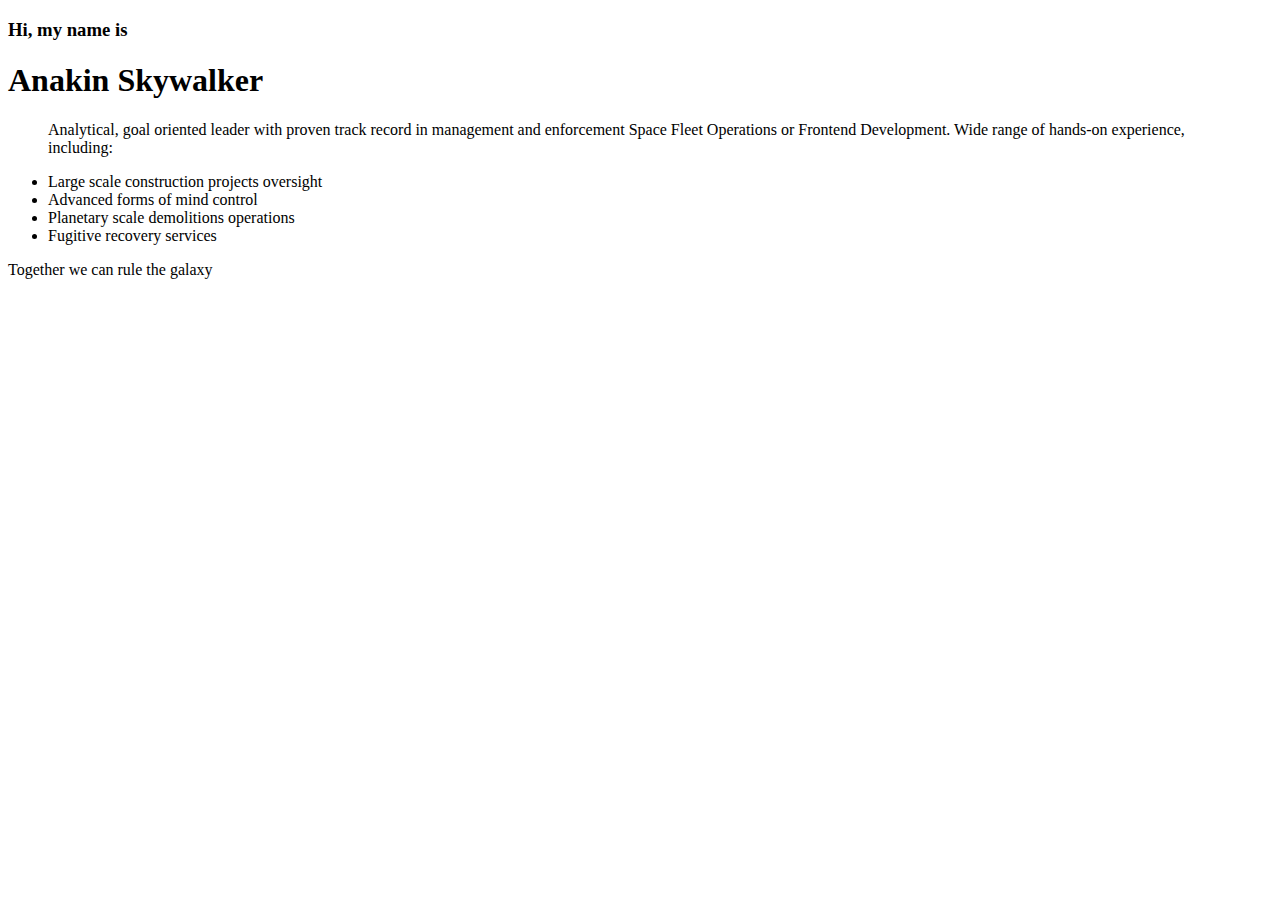
==== index.html @ 664616e5 "Create index.html" ====
<!DOCTYPE html>
<html lang="en" >
<head>
  <meta charset="UTF-8">
  <title>CodePen - w1d5</title>
  <link rel="stylesheet" href="./style.css">

</head>
<body>
<!-- partial:index.partial.html -->
<link href="https://fonts.googleapis.com/css2?family=Abril+Fatface&display=swap" rel="stylesheet">
<link href="https://fonts.googleapis.com/css2?family=Josefin+Sans&display=swap" rel="stylesheet">
<link href="https://fonts.googleapis.com/css2?family=Merriweather:ital,wght@1,900&display=swap" rel="stylesheet">

<div>
  <h3>Hi, my name is</h3> 
  <h1>Anakin Skywalker</h1>
</div>
<blockquote cite="">Analytical, goal oriented leader with proven track record in management and enforcement Space Fleet Operations or Frontend Development. Wide range of hands-on experience, including:
                  </blockquote>
<ul>
  <li>Large scale construction projects oversight</li>
  <li>Advanced forms of mind control</li>
  <li>Planetary scale demolitions operations</li>
  <li>Fugitive recovery services
</ul>
<p>Together we can rule the galaxy</p>
<!-- partial -->
  
</body>
</html>
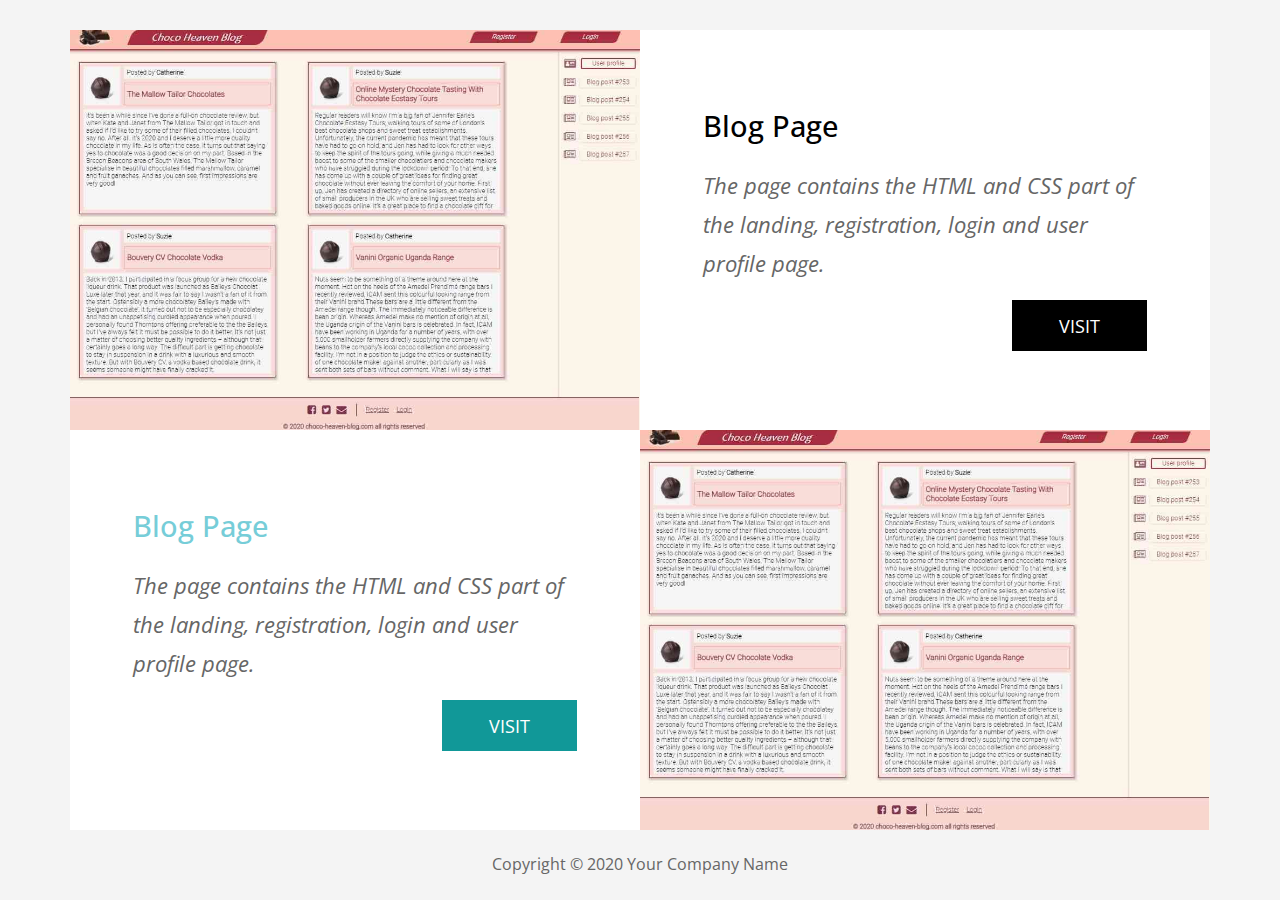
==== commit 97224c25: "page1" ====
--- a/index.html
+++ b/index.html
@@ -1,31 +1,78 @@
 <!DOCTYPE html>
-<html lang="en" >
-<head>
-  <meta charset="UTF-8">
-  <title>CodePen - w1d5</title>
-  <link rel="stylesheet" href="./style.css">
+<html lang="en">
+  <head>
+    <meta charset="utf-8" />
+    <meta name="viewport" content="width=device-width, initial-scale=1" />
 
-</head>
-<body>
-<!-- partial:index.partial.html -->
-<link href="https://fonts.googleapis.com/css2?family=Abril+Fatface&display=swap" rel="stylesheet">
-<link href="https://fonts.googleapis.com/css2?family=Josefin+Sans&display=swap" rel="stylesheet">
-<link href="https://fonts.googleapis.com/css2?family=Merriweather:ital,wght@1,900&display=swap" rel="stylesheet">
+    <title>CSS BASICS HW</title>
 
-<div>
-  <h3>Hi, my name is</h3> 
-  <h1>Anakin Skywalker</h1>
-</div>
-<blockquote cite="">Analytical, goal oriented leader with proven track record in management and enforcement Space Fleet Operations or Frontend Development. Wide range of hands-on experience, including:
-                  </blockquote>
-<ul>
-  <li>Large scale construction projects oversight</li>
-  <li>Advanced forms of mind control</li>
-  <li>Planetary scale demolitions operations</li>
-  <li>Fugitive recovery services
-</ul>
-<p>Together we can rule the galaxy</p>
-<!-- partial -->
-  
-</body>
+    <link
+      rel="stylesheet"
+      href="https://fonts.googleapis.com/css?family=Open+Sans:300,400"
+    />
+    <link rel="stylesheet" href="css/bootstrap.min.css" />
+    <link rel="stylesheet" href="css/general.css" />
+    <link rel="stylesheet" href="css/style.css" />
+  </head>
+
+  <body>
+    <div class="container">
+      <section class="row tm-section tm-card">
+        <div class="col-sm-12 col-md-12 col-lg-6 col-xl-6 p-0">
+          <div class="pic01 p-1 bg-white tm-section-min-h">
+            <!-- <h1 class="tm-text-color-white">Blog page</h1> -->
+          </div>
+        </div>
+        <div class="col-sm-12 col-md-12 col-lg-6 col-xl-6">
+          <div class="tm-flex-center p-5">
+            <div class="tm-md-flex-center">
+              <h2 class="tm-text-color-primary mb-4">Blog Page</h2>
+              <p class="tm-quote">
+                The page contains the HTML and CSS part of the landing,
+                registration, login and user profile page.
+              </p>
+              <a
+                href="https://wareg.github.io/blog-page/home.html"
+                class="btn btn-primary float-lg-right tm-md-align-center"
+                >Visit</a
+              >
+            </div>
+          </div>
+        </div>
+      </section>
+
+      <section class="row tm-section tm-card">
+        <div class="col-sm-12 col-md-12 col-lg-6 col-xl-6 p-0">
+          <div class="pic01 p-1 bg-white tm-section-min-h">
+            <!-- <h1 class="tm-text-color-white">Blog page</h1> -->
+          </div>
+        </div>
+        <div class="col-sm-12 col-md-12 col-lg-6 col-xl-6">
+          <div class="tm-flex-center p-5">
+            <div class="tm-md-flex-center">
+              <h2 class="tm-text-color-primary mb-4">Blog Page</h2>
+              <p class="tm-quote">
+                The page contains the HTML and CSS part of the landing,
+                registration, login and user profile page.
+              </p>
+              <a
+                href="#"
+                class="btn btn-primary float-lg-right tm-md-align-center"
+                >Visit</a
+              >
+            </div>
+          </div>
+        </div>
+      </section>
+
+      <div class="row">
+        <div class="col-lg-12">
+          <p class="text-center small tm-copyright-text mb-0">
+            Copyright &copy; <span class="tm-current-year">2020</span> Your
+            Company Name
+          </p>
+        </div>
+      </div>
+    </div>
+  </body>
 </html>
--- a/css/general.css
+++ b/css/general.css
@@ -0,0 +1,221 @@
+body {
+  font-family: "Open Sans", Helvetica, Arial, sans-serif;
+  font-size: 18px;
+  color: #666666;
+  background-color: #f4f4f4;
+}
+
+p,
+q {
+  line-height: 1.8;
+}
+h2 {
+  font-size: 1.8rem;
+}
+
+.tm-site-name {
+  font-size: 4rem;
+}
+
+.tm-quote {
+  font-size: 1.35rem;
+  font-style: italic;
+  display: block;
+}
+
+.container {
+  margin-top: 30px;
+}
+
+.tm-container-inner {
+  margin: 0 auto;
+  max-width: 880px;
+}
+
+.tm-section {
+  position: relative;
+  background-color: white;
+}
+
+.tm-pricing-discount {
+  display: none;
+}
+
+.tm-pricing-discount__star {
+  color: black;
+}
+
+.tm-pricing-discount__text {
+  color: black;
+}
+
+.tm-section,
+.tm-section-min-h {
+  min-height: 400px;
+}
+
+.tm-flex-center {
+  width: 100%;
+  height: 100%;
+  display: flex;
+  align-items: center;
+  justify-content: center;
+}
+
+.tm-flex-col {
+  flex-direction: column;
+}
+
+.btn {
+  border-radius: 0;
+  text-transform: uppercase;
+  padding: 12px 47px;
+  font-size: 1.15rem;
+}
+
+.btn-primary {
+  background: black;
+  border-color: black;
+}
+
+.btn-secondary {
+  background: black;
+  border-color: black;
+}
+
+.tm-bg-color-primary {
+  background-color: black;
+}
+.tm-bg-color-secondary {
+  background-color: black;
+}
+
+.tm-text-color-primary {
+  color: black;
+}
+.tm-text-color-white {
+  color: white;
+}
+
+.tm-font-thin {
+  font-weight: 300;
+}
+.tm-max-w-400 {
+  max-width: 400px;
+}
+
+.form-control::placeholder {
+  /* Chrome, Firefox, Opera, Safari 10.1+ */
+  color: #666666;
+  opacity: 1; /* Firefox */
+}
+
+.form-control:-ms-input-placeholder {
+  /* Internet Explorer 10-11 */
+  color: #666666;
+}
+
+.form-control::-ms-input-placeholder {
+  /* Microsoft Edge */
+  color: #666666;
+}
+
+.tm-contact-form select,
+.tm-contact-form input {
+  color: #666;
+}
+
+.tm-contact-form textarea {
+  height: 205px;
+}
+
+.tm-pricing-table {
+  border: 1px solid black;
+  width: 100%;
+  max-width: 340px;
+}
+
+.tm-pricing-header {
+  padding: 20px;
+}
+
+.tm-pricing-body {
+  padding-bottom: 35px;
+  display: flex;
+  flex-direction: column;
+  align-items: center;
+}
+
+.tm-pricing-header-title {
+  font-size: 1.6rem;
+}
+
+.tm-feature-list {
+  list-style: none;
+  margin: 0;
+  line-height: 2.4;
+  padding: 35px 50px;
+}
+
+.tm-form-header {
+  background: black;
+  padding: 40px 40px 90px;
+}
+
+.tm-form-footer {
+  padding-top: 100px;
+  padding-bottom: 30px;
+}
+
+.tm-footer-info-box {
+  max-width: 260px;
+  margin: 0 auto;
+}
+
+.tm-contact-form {
+  padding: 68px;
+  background: white;
+  position: relative;
+}
+
+.img-fluid {
+  width: 100%;
+  height: 100%;
+}
+
+.form-control {
+  color: #666;
+  font-size: 1.2rem;
+  padding: 12px 20px;
+  border-radius: 0;
+}
+
+.tm-contact-form select {
+  width: 100%;
+  padding: 15px;
+}
+
+.tm-center {
+  width: 100%;
+  text-align: center;
+}
+
+.tm-copyright-text {
+  padding: 20px;
+  font-size: 1rem;
+}
+
+.rounded-circle {
+  height: 300px;
+  width: 300px;
+  background-image: url("../img/prj_choco30.jpg");
+  background-position: center;
+  background-size: cover;
+}
+
+.pic01 {
+  background-image: url("../img/prj_choco30.jpg");
+  background-size: 100%;
+  background-repeat: no-repeat;
+  background-position: center;
+}
--- a/css/style.css
+++ b/css/style.css
@@ -0,0 +1,268 @@
+/*
+
+write your code here
+
+*/
+
+/*-------TASK LIST 2-7--------------------------*/
+/*2a*/
+.row:nth-child(1) > div:hover,
+.row:nth-child(2) > div:hover,
+.row:nth-child(3) > div:hover {
+  color: #76cdd8;
+}
+
+/*2b*/
+.tm-card:nth-child(1):hover::after,
+.tm-card:nth-child(3):hover::after {
+  content: "";
+  position: absolute;
+  top: 0;
+  right: 0;
+  width: 0;
+  height: 0;
+  border-top: 5rem solid #76cdd8;
+  border-left: 5rem solid transparent;
+}
+
+/*2b*/
+.tm-card:nth-child(2):hover::after {
+  content: "";
+  position: absolute;
+  top: 0;
+  left: 0;
+  width: 0;
+  height: 0;
+  border-top: 5rem solid #76cdd8;
+  border-right: 5rem solid transparent;
+}
+
+/*3*/
+.row:nth-child(2) a:hover {
+  background-color: rgb(118, 205, 216);
+}
+
+/*4, 5b, 6 or a*/
+.row:nth-child(3) .img-fluid:hover,
+.row:nth-child(4) .img-fluid:hover,
+.row:nth-child(5) .img-fluid:hover {
+  transform: scale(1.2);
+}
+
+/*5a*/
+.row:nth-child(4) a:hover {
+  background-color: rgb(118, 205, 216);
+}
+
+/*6a or b*/
+.row:nth-child(5) > div:nth-child(2) > div > div:hover {
+  border-color: #24d4d4;
+  box-shadow: 0 0 0 0.2rem #24d4d4;
+}
+
+.tm-pricing-discount__star {
+  color: red;
+}
+
+.tm-pricing-discount__text {
+  color: #24d4d4;
+}
+
+.tm-pricing-table a:hover + .tm-pricing-discount {
+  display: block;
+}
+
+.row:nth-child(5) a:hover {
+  background-color: rgb(118, 205, 216);
+}
+
+/*7a not 6a*/
+.row:nth-child(6) *:focus {
+  border-color: #24d4d4;
+  box-shadow: 0 0 0 0.2rem #24d4d4;
+}
+
+/*7b not 6b*/
+.row:nth-child(6) button:hover {
+  background-color: rgb(118, 205, 216);
+}
+
+/*-----NOT STRICT TASK LIST---------------------*/
+
+.row:nth-child(2) {
+  flex-direction: row-reverse;
+}
+
+/* .row:nth-child(1) > div:first-child div, */
+.container > section:nth-child(1) > div:first-child > div,
+.row:nth-child(2) > div:first-child div {
+  background-color: #76cdd8;
+}
+
+.row:nth-child(2) h2,
+.row:nth-child(3) h2,
+.row:nth-child(4) h2 {
+  color: #76cdd8;
+}
+
+/* .row:nth-child(3) a, */
+.row:nth-child(2) .btn,
+.row:nth-child(3) .btn,
+.row:nth-child(4) .btn {
+  background-color: #119898;
+}
+
+.tm-pricing-header,
+.tm-pricing-body a {
+  background-color: #119898;
+}
+
+.tm-pricing-table {
+  border: 1px solid #119898;
+}
+
+.row:nth-child(6) > div:first-child {
+  background-color: #76cdd8;
+}
+
+.row:nth-child(6) > div:nth-child(2) button {
+  background-color: #119898;
+}
+.row:nth-child(6) > div:last-child {
+  background-color: #119898;
+}
+
+a,
+button {
+  border: none !important;
+}
+
+a {
+  text-decoration: none;
+}
+
+.row:nth-child(6) > div:nth-child(2) form {
+  transform: scale(1.2);
+  z-index: 99;
+}
+
+/*----TASK 1 - PRINT PREVIEW-----------------------------*/
+
+@media print {
+  html {
+    font-size: 10.5px;
+    -webkit-print-color-adjust: exact;
+  }
+
+  .row > div {
+    width: 50%;
+  }
+
+  .tm-section,
+  .tm-section-min-h {
+    min-height: 25rem;
+  }
+
+  .rounded-circle {
+    height: 19rem;
+    width: 19rem;
+  }
+
+  .row:nth-child(2) a,
+  .row:nth-child(4) a {
+    float: right;
+  }
+
+  .row:nth-child(3),
+  .row:nth-child(4) {
+    page-break-after: always;
+  }
+
+  .row:nth-child(4) > div:first-child {
+    width: 47rem;
+  }
+
+  .row:nth-child(3) p,
+  .row:nth-child(4) p {
+    font-size: 1.35rem;
+  }
+
+  .row:nth-child(4) > div:last-child {
+    float: right;
+    width: 21rem;
+    height: 33rem;
+  }
+
+  .row:nth-child(5) > div {
+    width: 33%;
+  }
+
+  .tm-feature-list {
+    font-size: 1.1rem;
+    padding: 2rem 2.8rem;
+  }
+
+  .row:nth-child(6) > div:first-child,
+  .row:nth-child(6) > div:last-child {
+    width: 100%;
+  }
+  .row:nth-child(6) > div:first-child {
+    height: 3.5rem;
+  }
+  .row:nth-child(6) {
+    position: relative;
+    background-color: #f4f4f4;
+  }
+
+  .row:nth-child(6) > div:nth-child(2) {
+    top: -1.5rem;
+    left: 15%;
+    width: 70%;
+    /* height: 300px !important; */
+    background-color: white;
+    z-index: 100;
+  }
+
+  .row:nth-child(6) > div:nth-child(2) > form {
+    padding: 0;
+    padding-top: 1rem;
+    padding-bottom: 1rem;
+  }
+
+  select {
+    font-size: 1.2rem;
+  }
+
+  .row:nth-child(6) > div:last-child {
+    position: absolute;
+    top: 430px;
+    height: 15.5rem;
+    /* bottom: 0; */
+  }
+
+  .row:nth-child(6) > div:last-child > div {
+    position: absolute;
+    bottom: 0;
+  }
+
+  .row:nth-child(6) > div:last-child {
+    height: 5rem;
+  }
+
+  .row:nth-child(6) > div:last-child > div > div:first-child {
+    left: 7rem;
+  }
+  .row:nth-child(6) > div:last-child > div > div:last-child {
+    left: 15rem;
+  }
+
+  .container {
+    position: relative;
+  }
+
+  .container > .row:last-child {
+    position: absolute;
+    width: 100%;
+    bottom: -16rem;
+  }
+}
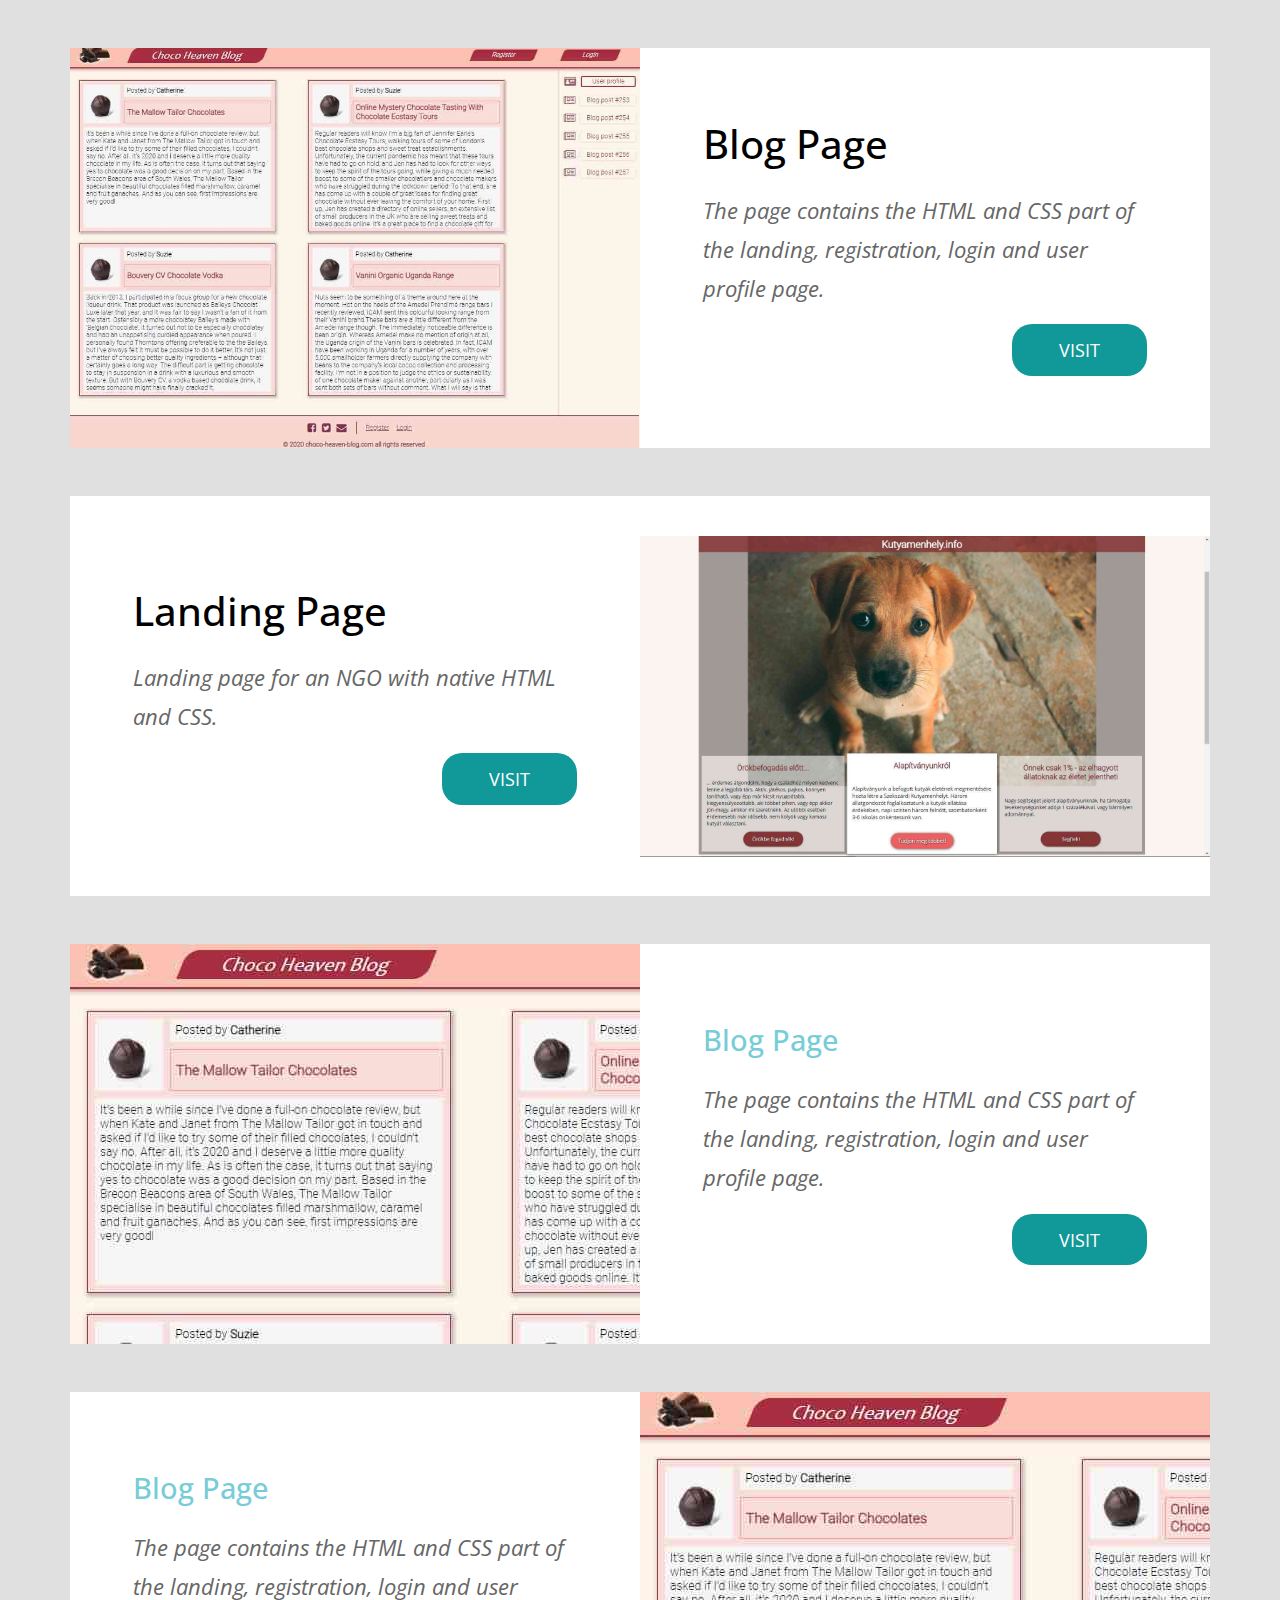
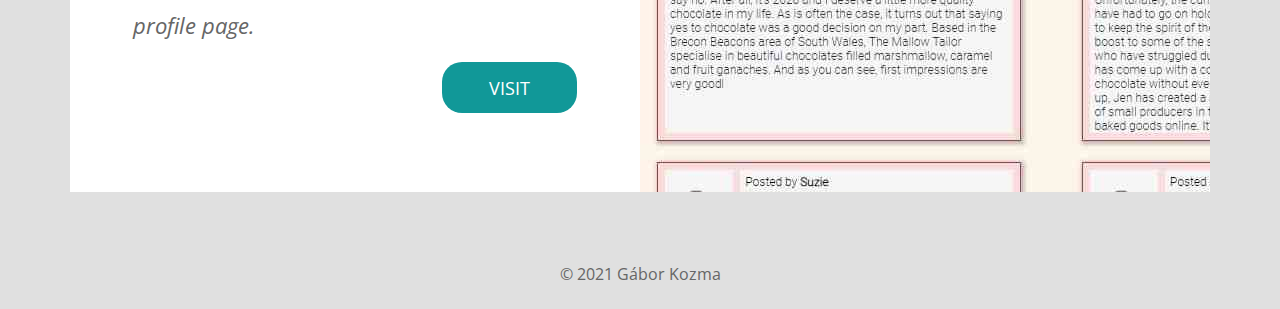
==== commit 054be742: "landingPage2" ====
--- a/index.html
+++ b/index.html
@@ -4,7 +4,7 @@
     <meta charset="utf-8" />
     <meta name="viewport" content="width=device-width, initial-scale=1" />
 
-    <title>CSS BASICS HW</title>
+    <title>My Frontend Projects</title>
 
     <link
       rel="stylesheet"
@@ -17,7 +17,50 @@
 
   <body>
     <div class="container">
-      <section class="row tm-section tm-card">
+      <section class="my-5 row tm-section tm-card">
+        <div class="col-sm-12 col-md-12 col-lg-6 col-xl-6 p-0">
+          <div class="mypic pic01 p-1 bg-white tm-section-min-h"></div>
+        </div>
+        <div class="col-sm-12 col-md-12 col-lg-6 col-xl-6">
+          <div class="tm-flex-center p-5">
+            <div class="tm-md-flex-center">
+              <h1 class="tm-text-color-primary mb-4">Blog Page</h1>
+              <p class="tm-quote">
+                The page contains the HTML and CSS part of the landing,
+                registration, login and user profile page.
+              </p>
+              <a
+                href="https://wareg.github.io/blog-page/home.html"
+                class="btn btn-primary float-lg-right tm-md-align-center"
+                >Visit</a
+              >
+            </div>
+          </div>
+        </div>
+      </section>
+
+      <section class="my-5 row tm-section tm-card">
+        <div class="col-sm-12 col-md-12 col-lg-6 col-xl-6 p-0">
+          <div class="mypic pic02 p-1 bg-white tm-section-min-h"></div>
+        </div>
+        <div class="col-sm-12 col-md-12 col-lg-6 col-xl-6">
+          <div class="tm-flex-center p-5">
+            <div class="tm-md-flex-center">
+              <h1 class="tm-text-color-primary mb-4">Landing Page</h1>
+              <p class="tm-quote">
+                Landing page for an NGO with native HTML and CSS.
+              </p>
+              <a
+                href="https://wareg.github.io/blog-page/home.html"
+                class="btn btn-primary float-lg-right tm-md-align-center"
+                >Visit</a
+              >
+            </div>
+          </div>
+        </div>
+      </section>
+
+      <section class="my-5 row tm-section tm-card">
         <div class="col-sm-12 col-md-12 col-lg-6 col-xl-6 p-0">
           <div class="pic01 p-1 bg-white tm-section-min-h">
             <!-- <h1 class="tm-text-color-white">Blog page</h1> -->
@@ -41,7 +84,7 @@
         </div>
       </section>
 
-      <section class="row tm-section tm-card">
+      <section class="my-5 row tm-section tm-card">
         <div class="col-sm-12 col-md-12 col-lg-6 col-xl-6 p-0">
           <div class="pic01 p-1 bg-white tm-section-min-h">
             <!-- <h1 class="tm-text-color-white">Blog page</h1> -->
@@ -68,8 +111,7 @@
       <div class="row">
         <div class="col-lg-12">
           <p class="text-center small tm-copyright-text mb-0">
-            Copyright &copy; <span class="tm-current-year">2020</span> Your
-            Company Name
+            &copy; <span class="tm-current-year">2021</span> Gábor Kozma
           </p>
         </div>
       </div>
--- a/css/general.css
+++ b/css/general.css
@@ -3,6 +3,7 @@
   font-size: 18px;
   color: #666666;
   background-color: #f4f4f4;
+  background-color: #e0e0e0;
 }
 
 p,
@@ -212,10 +213,3 @@
   background-position: center;
   background-size: cover;
 }
-
-.pic01 {
-  background-image: url("../img/prj_choco30.jpg");
-  background-size: 100%;
-  background-repeat: no-repeat;
-  background-position: center;
-}
--- a/css/style.css
+++ b/css/style.css
@@ -1,20 +1,15 @@
-/*
-
-write your code here
-
-*/
+a {
+  border-radius: 20px !important;
+}
 
 /*-------TASK LIST 2-7--------------------------*/
 /*2a*/
-.row:nth-child(1) > div:hover,
-.row:nth-child(2) > div:hover,
-.row:nth-child(3) > div:hover {
+.row > div:hover {
   color: #76cdd8;
 }
 
 /*2b*/
-.tm-card:nth-child(1):hover::after,
-.tm-card:nth-child(3):hover::after {
+.tm-card:nth-child(odd):hover::after {
   content: "";
   position: absolute;
   top: 0;
@@ -26,7 +21,7 @@
 }
 
 /*2b*/
-.tm-card:nth-child(2):hover::after {
+.tm-card:nth-child(even):hover::after {
   content: "";
   position: absolute;
   top: 0;
@@ -38,7 +33,7 @@
 }
 
 /*3*/
-.row:nth-child(2) a:hover {
+.row a:hover {
   background-color: rgb(118, 205, 216);
 }
 
@@ -89,7 +84,7 @@
 
 /*-----NOT STRICT TASK LIST---------------------*/
 
-.row:nth-child(2) {
+.row:nth-child(even) {
   flex-direction: row-reverse;
 }
 
@@ -99,16 +94,11 @@
   background-color: #76cdd8;
 }
 
-.row:nth-child(2) h2,
-.row:nth-child(3) h2,
-.row:nth-child(4) h2 {
+.row h2 {
   color: #76cdd8;
 }
 
-/* .row:nth-child(3) a, */
-.row:nth-child(2) .btn,
-.row:nth-child(3) .btn,
-.row:nth-child(4) .btn {
+.row .btn {
   background-color: #119898;
 }
 
@@ -266,3 +256,17 @@
     bottom: -16rem;
   }
 }
+
+.mypic {
+  background-size: 100%;
+  background-repeat: no-repeat;
+  background-position: center;
+}
+
+.pic01 {
+  background-image: url("../img/prj_choco30.jpg");
+}
+
+.pic02 {
+  background-image: url("../img/prj_menhely.jpg ");
+}
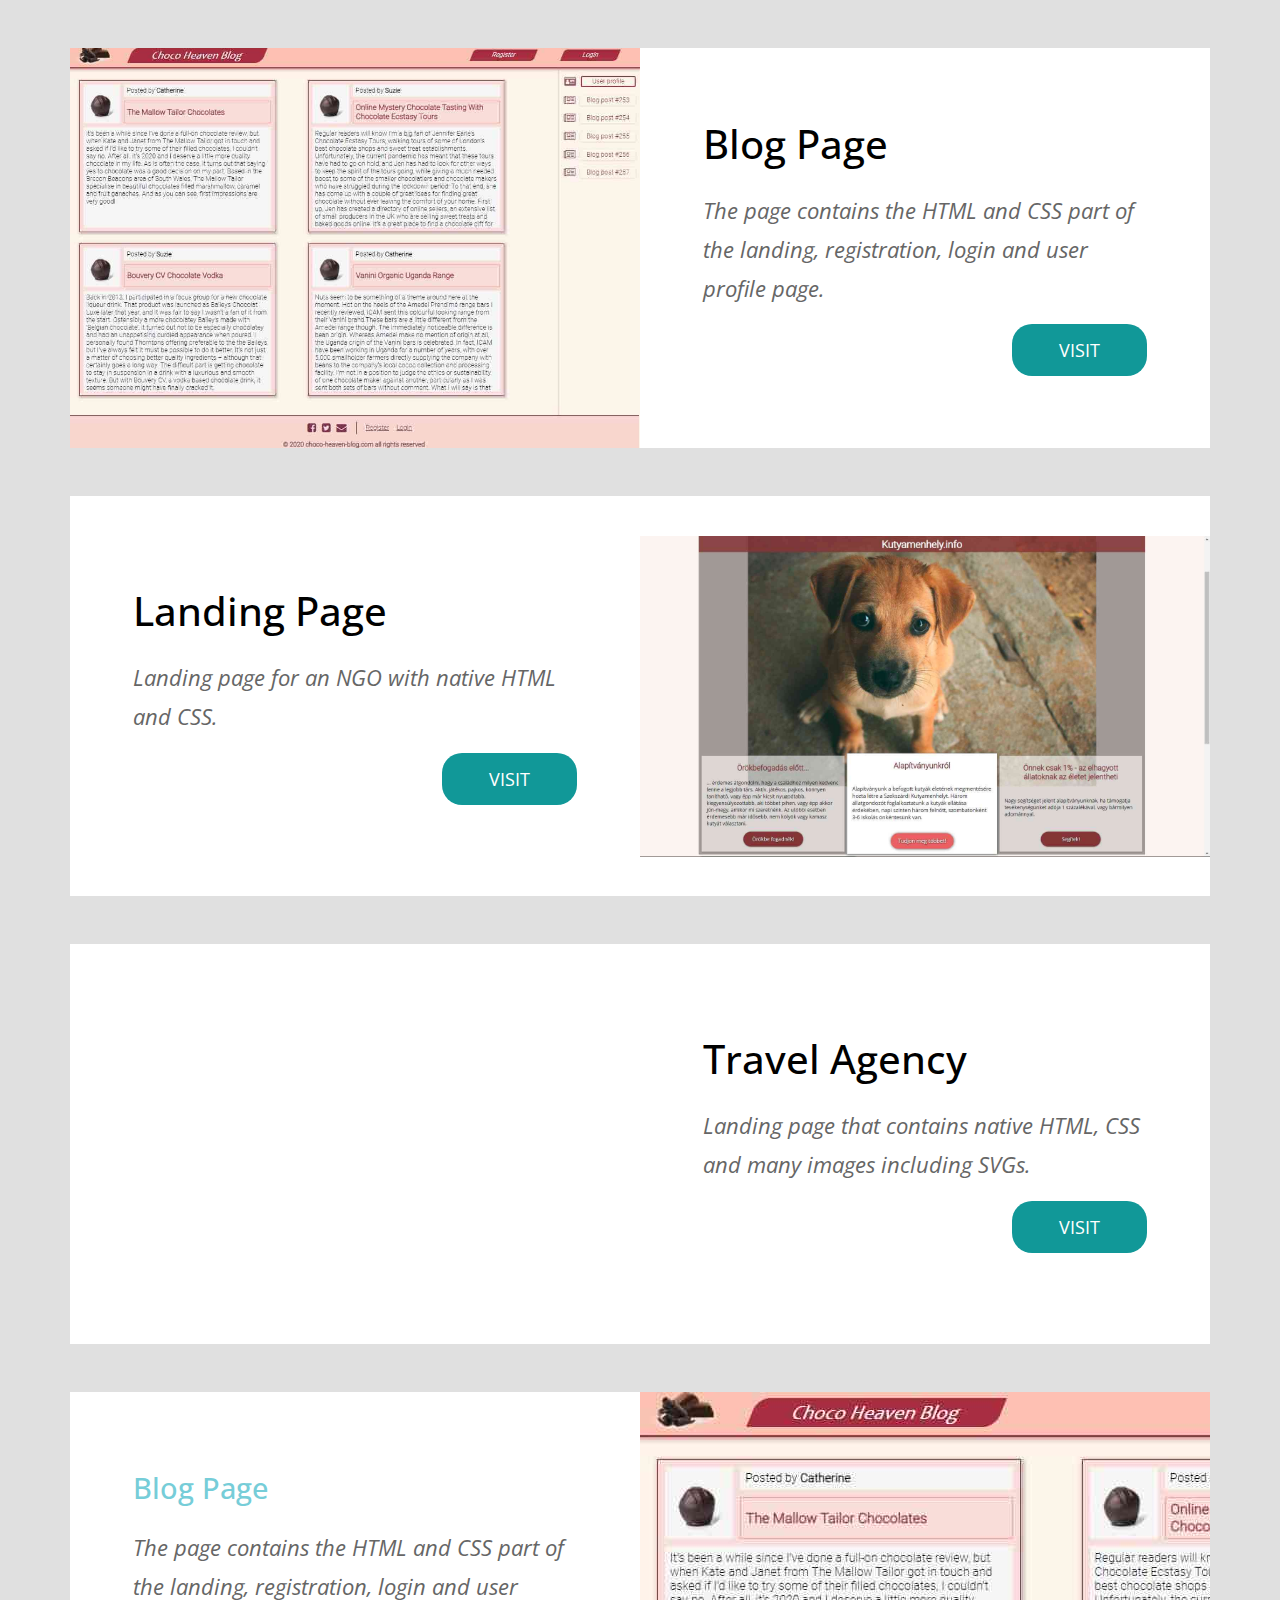
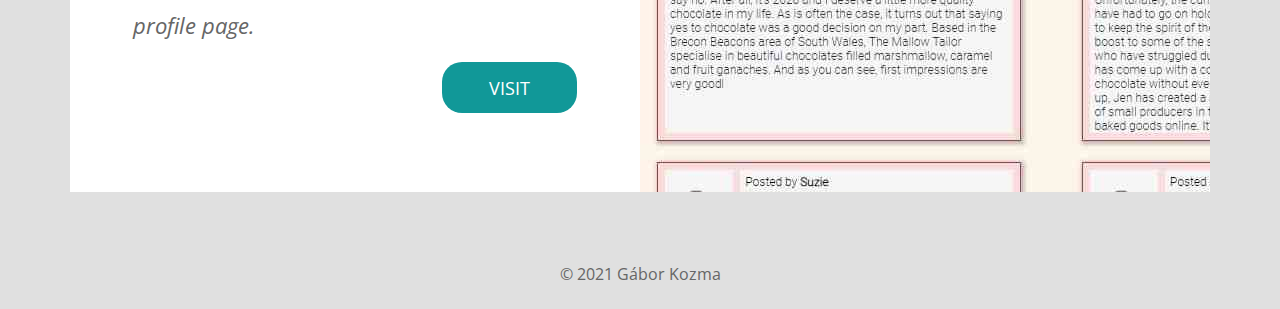
==== commit fc42747b: "travel" ====
--- a/index.html
+++ b/index.html
@@ -51,7 +51,7 @@
                 Landing page for an NGO with native HTML and CSS.
               </p>
               <a
-                href="https://wareg.github.io/blog-page/home.html"
+                href="https://wareg.github.io/landing-page/html/index.html"
                 class="btn btn-primary float-lg-right tm-md-align-center"
                 >Visit</a
               >
@@ -62,20 +62,18 @@
 
       <section class="my-5 row tm-section tm-card">
         <div class="col-sm-12 col-md-12 col-lg-6 col-xl-6 p-0">
-          <div class="pic01 p-1 bg-white tm-section-min-h">
-            <!-- <h1 class="tm-text-color-white">Blog page</h1> -->
-          </div>
+          <div class="mypic pic03 p-1 bg-white tm-section-min-h"></div>
         </div>
         <div class="col-sm-12 col-md-12 col-lg-6 col-xl-6">
           <div class="tm-flex-center p-5">
             <div class="tm-md-flex-center">
-              <h2 class="tm-text-color-primary mb-4">Blog Page</h2>
+              <h1 class="tm-text-color-primary mb-4">Travel Agency</h1>
               <p class="tm-quote">
-                The page contains the HTML and CSS part of the landing,
-                registration, login and user profile page.
+                Landing page that contains native HTML, CSS and many images
+                including SVGs.
               </p>
               <a
-                href="https://wareg.github.io/blog-page/home.html"
+                href="https://wareg.github.io/travel-agency/index.html"
                 class="btn btn-primary float-lg-right tm-md-align-center"
                 >Visit</a
               >
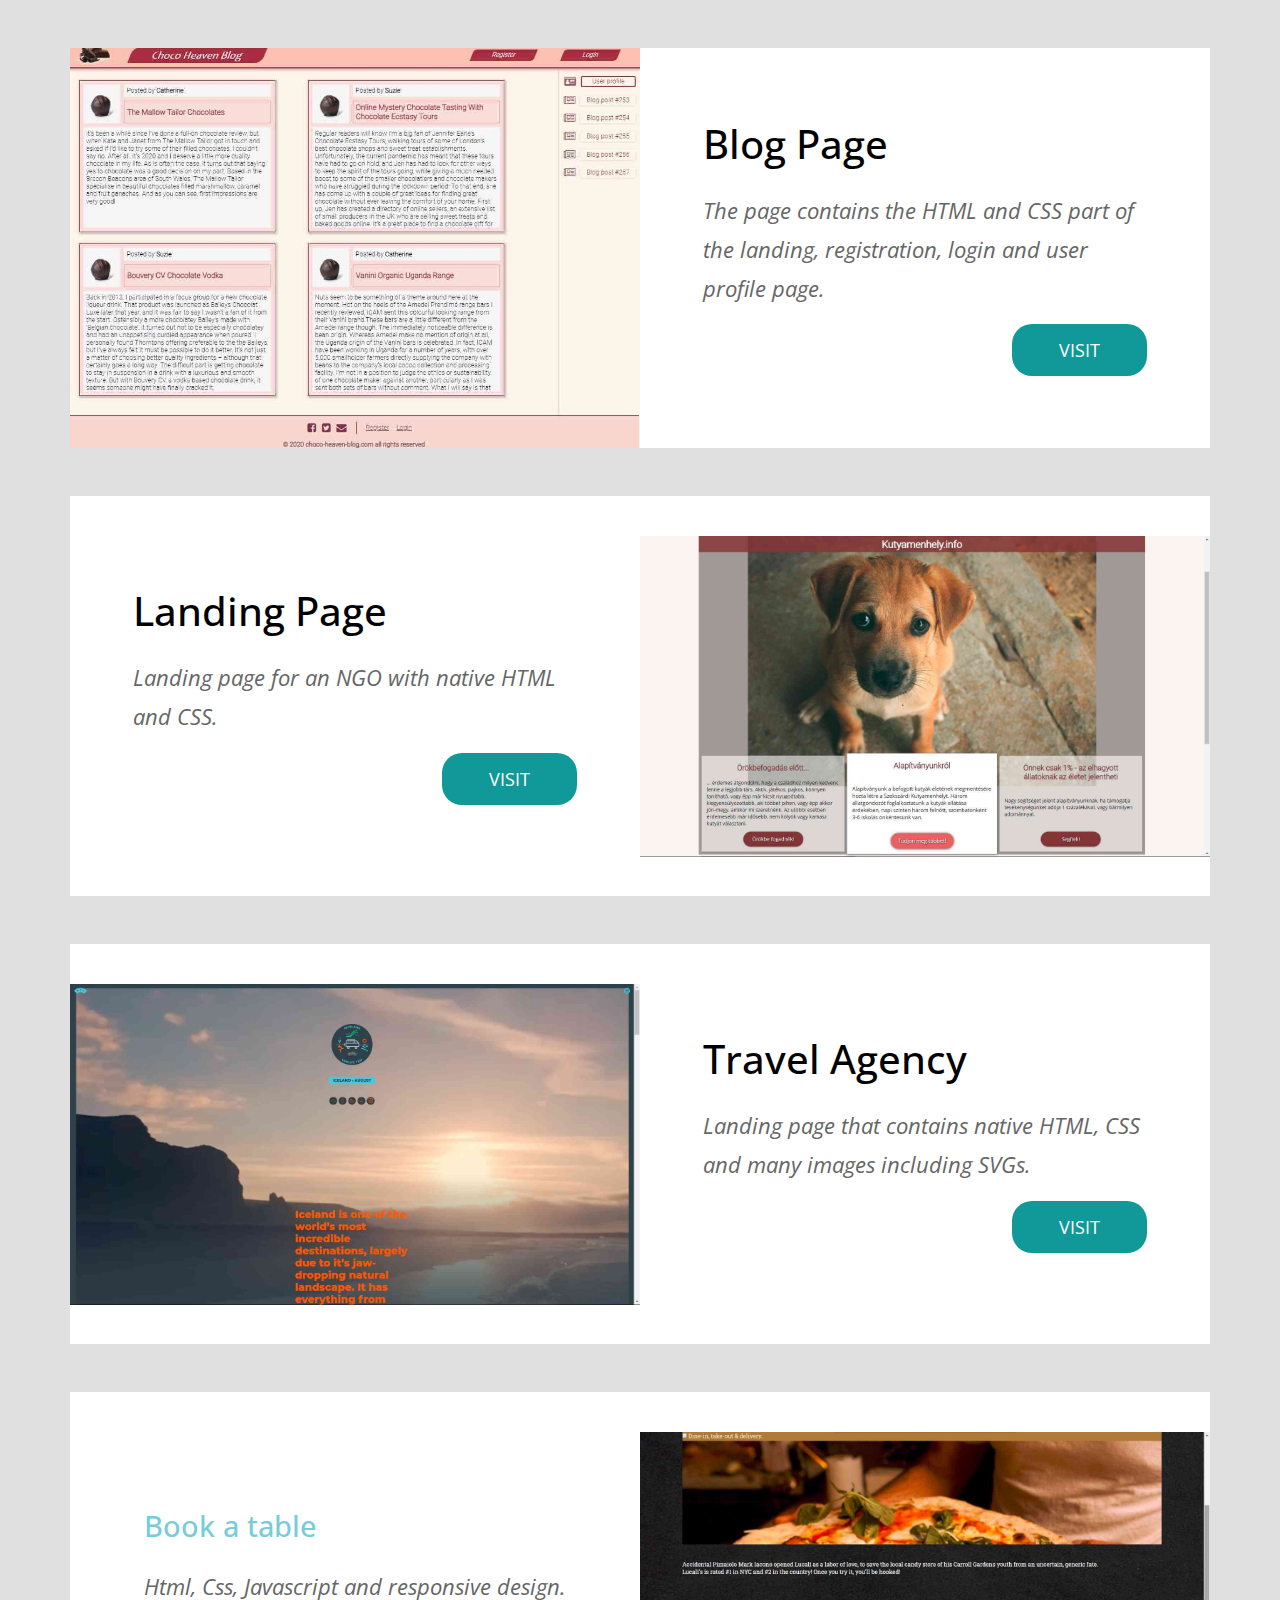
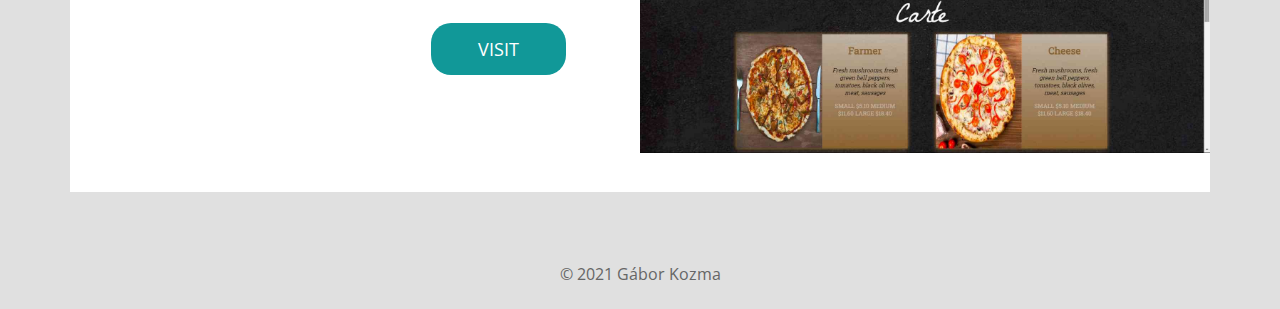
==== commit a3c038cc: "travel2" ====
--- a/index.html
+++ b/index.html
@@ -84,20 +84,17 @@
 
       <section class="my-5 row tm-section tm-card">
         <div class="col-sm-12 col-md-12 col-lg-6 col-xl-6 p-0">
-          <div class="pic01 p-1 bg-white tm-section-min-h">
-            <!-- <h1 class="tm-text-color-white">Blog page</h1> -->
-          </div>
+          <div class="mypic pic04 p-1 bg-white tm-section-min-h"></div>
         </div>
         <div class="col-sm-12 col-md-12 col-lg-6 col-xl-6">
           <div class="tm-flex-center p-5">
             <div class="tm-md-flex-center">
-              <h2 class="tm-text-color-primary mb-4">Blog Page</h2>
+              <h2 class="tm-text-color-primary mb-4">Book a table</h2>
               <p class="tm-quote">
-                The page contains the HTML and CSS part of the landing,
-                registration, login and user profile page.
+                Html, Css, Javascript and responsive design.
               </p>
               <a
-                href="#"
+                href="https://wareg.github.io/book-a-table/index.html"
                 class="btn btn-primary float-lg-right tm-md-align-center"
                 >Visit</a
               >
--- a/css/style.css
+++ b/css/style.css
@@ -268,5 +268,13 @@
 }
 
 .pic02 {
-  background-image: url("../img/prj_menhely.jpg ");
-}
+  background-image: url("../img/prj_menhely.jpg");
+}
+
+.pic03 {
+  background-image: url("../img/prj_travel.jpg");
+}
+
+.pic04 {
+  background-image: url("../img/prj_pizza.jpg");
+}
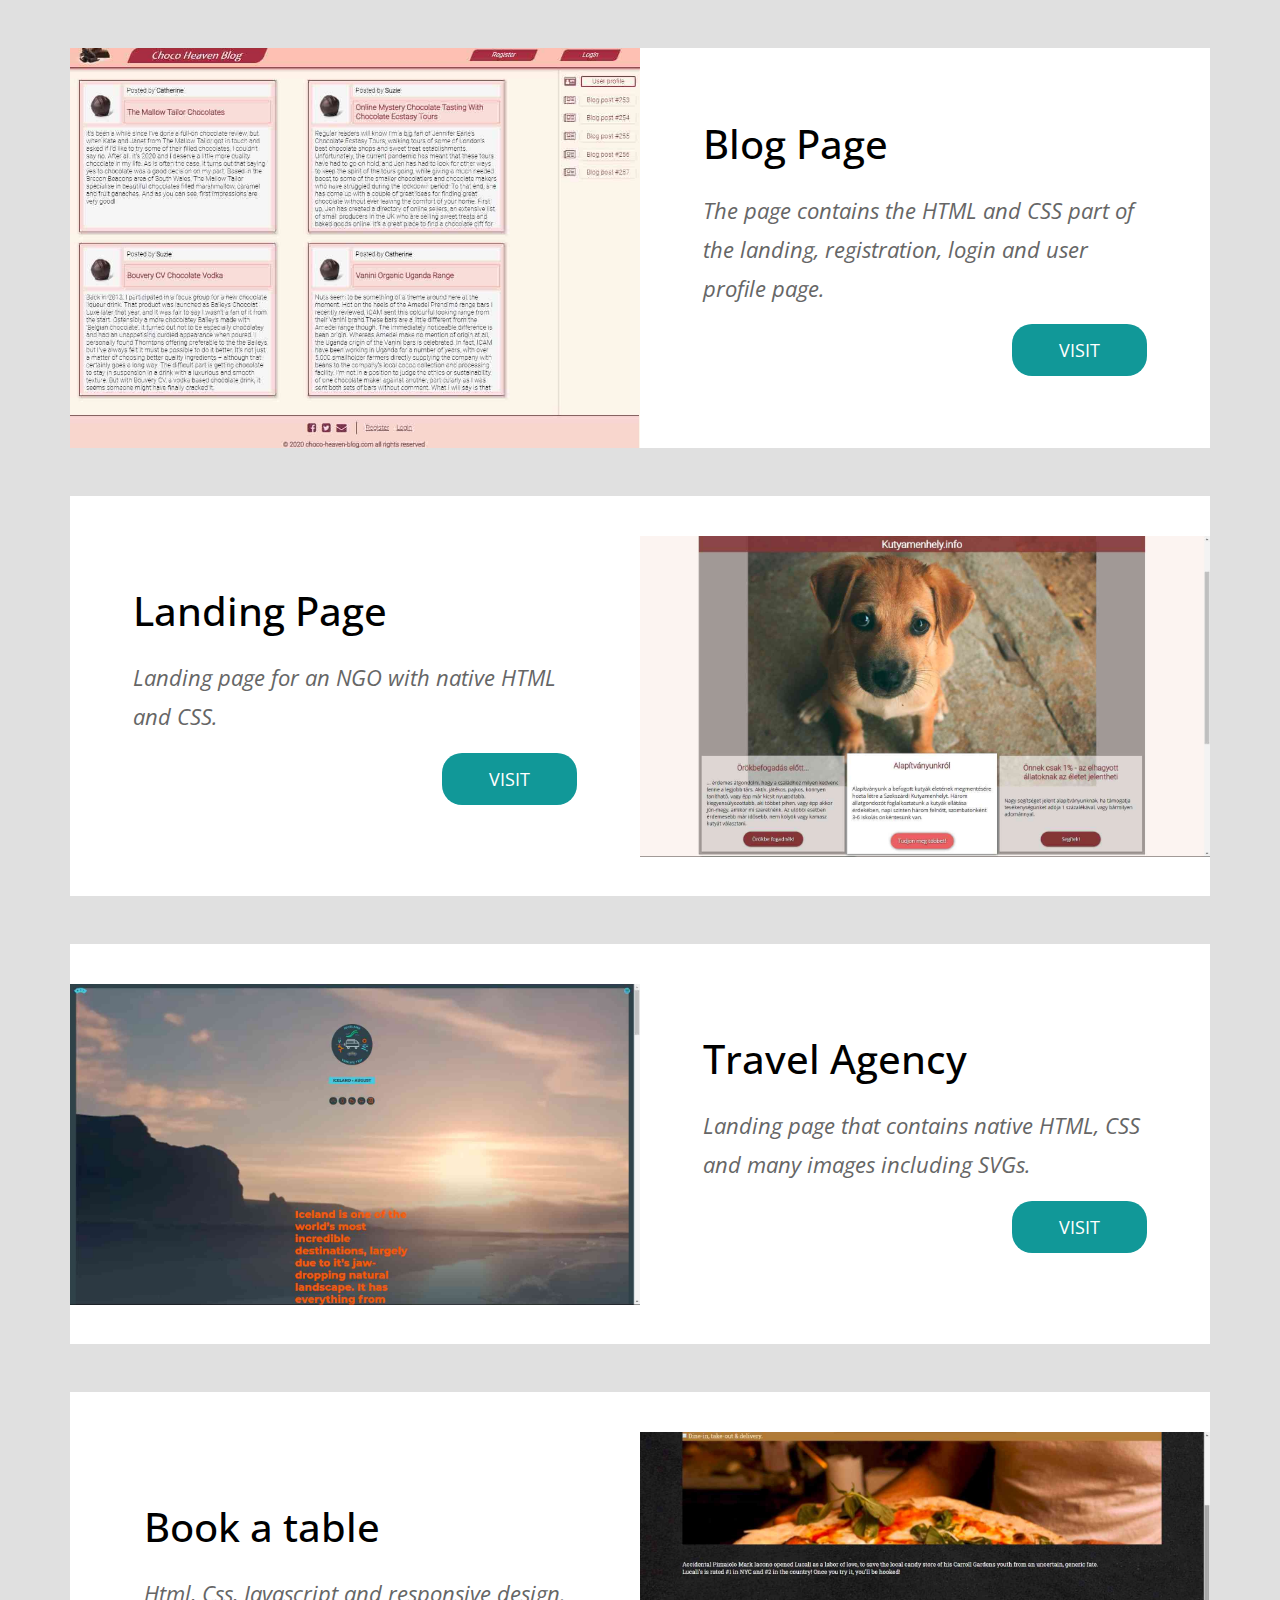
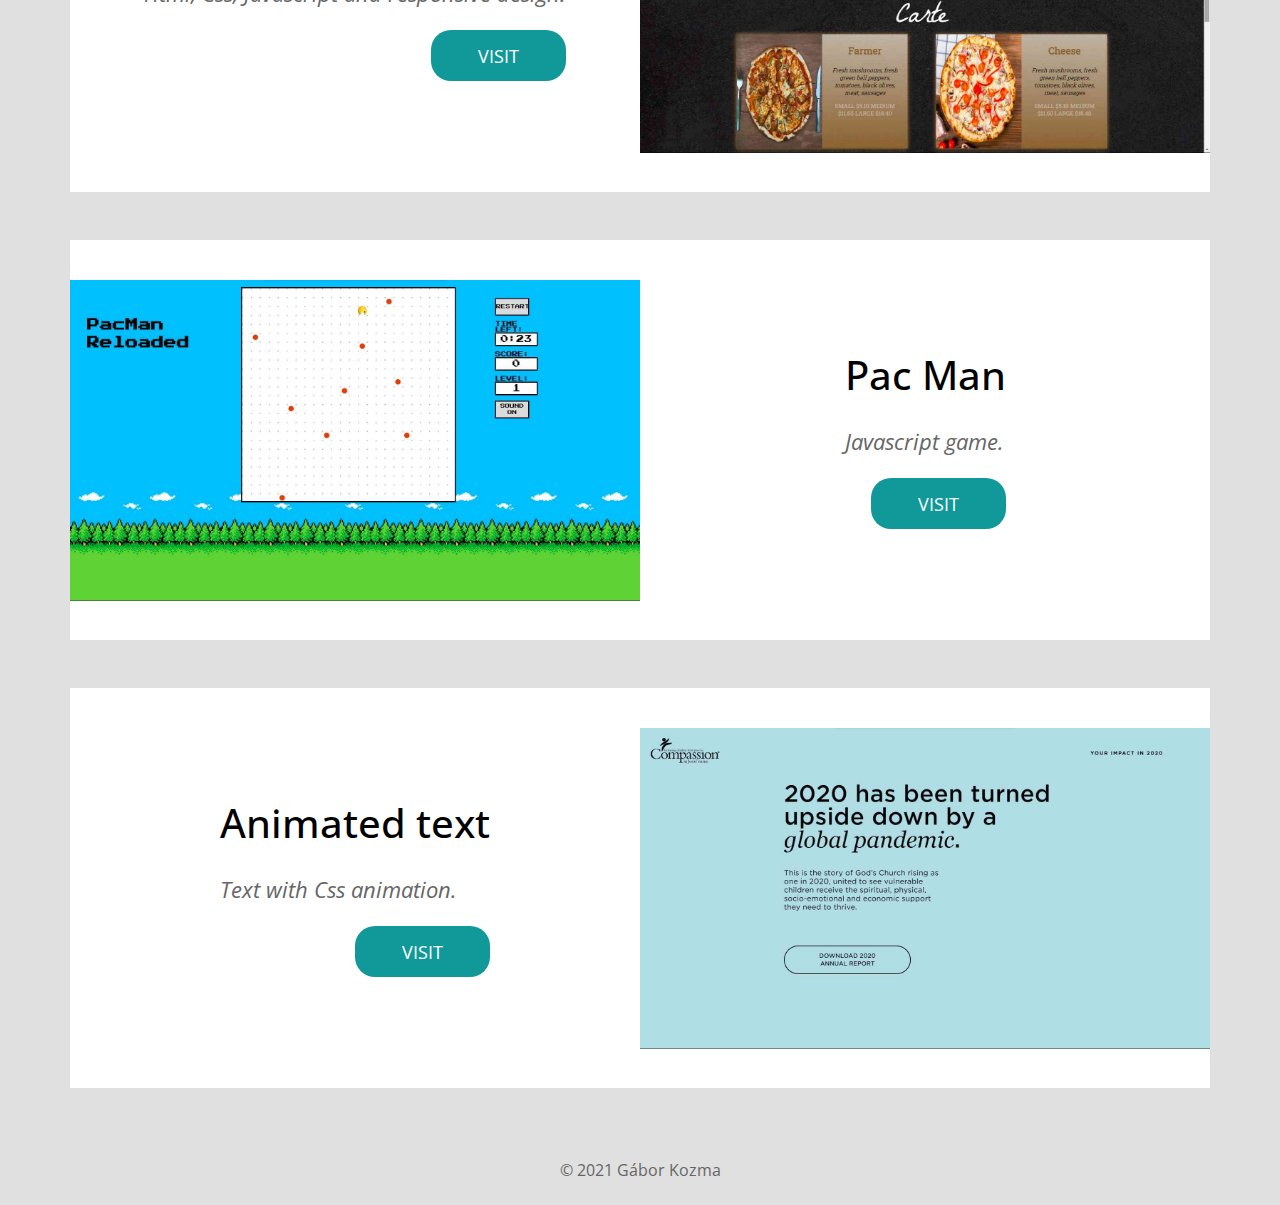
==== commit ddb98ece: "awww" ====
--- a/index.html
+++ b/index.html
@@ -89,12 +89,50 @@
         <div class="col-sm-12 col-md-12 col-lg-6 col-xl-6">
           <div class="tm-flex-center p-5">
             <div class="tm-md-flex-center">
-              <h2 class="tm-text-color-primary mb-4">Book a table</h2>
+              <h1 class="tm-text-color-primary mb-4">Book a table</h1>
               <p class="tm-quote">
                 Html, Css, Javascript and responsive design.
               </p>
               <a
                 href="https://wareg.github.io/book-a-table/index.html"
+                class="btn btn-primary float-lg-right tm-md-align-center"
+                >Visit</a
+              >
+            </div>
+          </div>
+        </div>
+      </section>
+
+      <section class="my-5 row tm-section tm-card">
+        <div class="col-sm-12 col-md-12 col-lg-6 col-xl-6 p-0">
+          <div class="mypic pic05 p-1 bg-white tm-section-min-h"></div>
+        </div>
+        <div class="col-sm-12 col-md-12 col-lg-6 col-xl-6">
+          <div class="tm-flex-center p-5">
+            <div class="tm-md-flex-center">
+              <h1 class="tm-text-color-primary mb-4">Pac Man</h1>
+              <p class="tm-quote">Javascript game.</p>
+              <a
+                href="https://wareg.github.io/pacman-game/index.html"
+                class="btn btn-primary float-lg-right tm-md-align-center"
+                >Visit</a
+              >
+            </div>
+          </div>
+        </div>
+      </section>
+
+      <section class="my-5 row tm-section tm-card">
+        <div class="col-sm-12 col-md-12 col-lg-6 col-xl-6 p-0">
+          <div class="mypic pic06 p-1 bg-white tm-section-min-h"></div>
+        </div>
+        <div class="col-sm-12 col-md-12 col-lg-6 col-xl-6">
+          <div class="tm-flex-center p-5">
+            <div class="tm-md-flex-center">
+              <h1 class="tm-text-color-primary mb-4">Animated text</h1>
+              <p class="tm-quote">Text with Css animation.</p>
+              <a
+                href="https://wareg.github.io/awwwards/main.html"
                 class="btn btn-primary float-lg-right tm-md-align-center"
                 >Visit</a
               >
--- a/css/style.css
+++ b/css/style.css
@@ -111,17 +111,6 @@
   border: 1px solid #119898;
 }
 
-.row:nth-child(6) > div:first-child {
-  background-color: #76cdd8;
-}
-
-.row:nth-child(6) > div:nth-child(2) button {
-  background-color: #119898;
-}
-.row:nth-child(6) > div:last-child {
-  background-color: #119898;
-}
-
 a,
 button {
   border: none !important;
@@ -278,3 +267,11 @@
 .pic04 {
   background-image: url("../img/prj_pizza.jpg");
 }
+
+.pic05 {
+  background-image: url("../img/prj_pacman.jpg");
+}
+
+.pic06 {
+  background-image: url("../img/prj_awwwards.jpg");
+}
